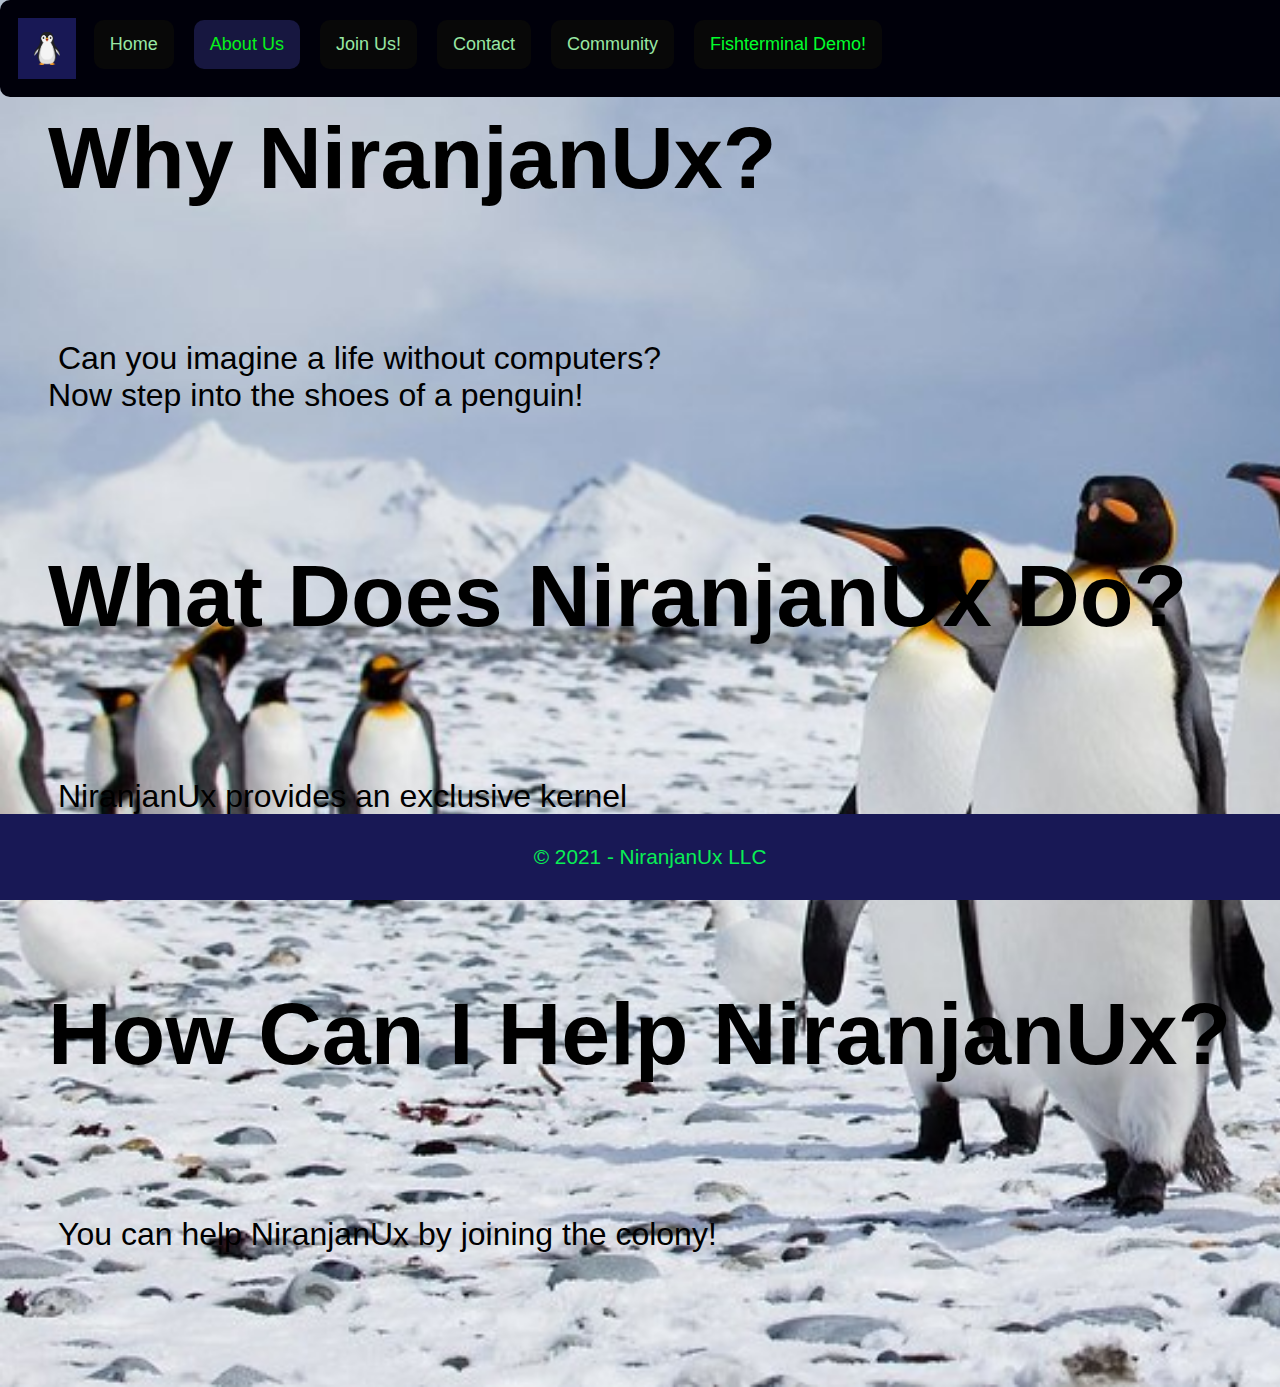
==== aboutus.html @ 8131623a "Initial Commit" ====
<!DOCTYPE html>

<head>
  <title>About Us | NiranjanUx 🐧</title>
  <link rel="stylesheet" href="styles.css">
  <meta name="viewport" content="width=device-width, initial-scale=1.0">
  <link href="https://unpkg.com/aos@2.3.1/dist/aos.css" rel="stylesheet">
  <script src="https://unpkg.com/aos@2.3.1/dist/aos.js"></script>
  <script src="/main.js"></script>
</head>

<body background="/images/group of penguins.jpeg">
  <script>
    AOS.init({
      offset: 200,
      duration: 600,
      easing: 'ease-in-sine',
      delay: 100,
    });
  </script>
  <div class="topnav sticky" style="margin-bottom:10px;">
    <img class="pengulogo" src="images/Penguin logo.png" width="25.8375" height="32.5">
    <a href="index.html">Home</a>
    <a href="aboutus.html" class="active">About Us</a>
    <a href="joinus.html">Join Us!</a>
    <a href="contact.html">Contact</a>
    <a href="Community.html">Community</a>
    <a href="fishterminal.html" style="color:rgb(1, 255, 44)">Fishterminal Demo!</a>
  </div>

  <div class="penguin-mode">
    <h1 style="background-image: transparent; color: black; --time: 5s;" class="bouncy">Why NiranjanUx?</h1>
  </div>
  <div class="penguin-mode">
    <p style="background-image: transparent; color: black; font-size:200%;"><b style="color:black">Can you imagine a life without computers?<br>Now step into the shoes of a penguin!</b></p>
    </div>

    <div class="penguin-mode">
      <h1 style="background-image: transparent; color: black; --time: 5s;" class="bouncy">What Does NiranjanUx Do?</h1>
    </div>

    <div class="penguin-mode">
      <p style="background-image: transparent; color: black; font-size:200%;"><b style="color:black">NiranjanUx provides an exclusive kernel<br>that is optimized for penguin users!</b></p>
    </div>

    <div class="penguin-mode">
      <h1 style="background-image: transparent; color: black; --time: 5s;" class="bouncy">How Can I Help NiranjanUx?</h1>
    </div>

    <div class="penguin-mode">
      <p style="background-image: transparent; color: black; font-size:200%;"><b style="color:black">You can help NiranjanUx by joining the colony!</b></p>
    </div>
<br>
<br>
<br>
  <div class="footer">
    <p>&copy; 2021 - NiranjanUx LLC</p>
  </div>
</body>
---- styles.css ----
* {
  
  font-family: 'Segoe UI', Tahoma, Geneva, Verdana, sans-serif;
  color: rgb(9, 238, 85);
  padding: 10px;
  -webkit-background-size: cover;
  -moz-background-size: cover;
  -o-background-size: cover;
  background-size: cover;
}

h1 {
  font-family:'Segoe UI', Tahoma, Geneva, Verdana, sans-serif;
  
  font-size: 550%;
}


p {
  font-family:'Segoe UI', Tahoma, Geneva, Verdana, sans-serif;
  font-size: 130%;
  font-weight:300
}

.main {
  margin-top: 30px;
  background-color:rgb(23, 23, 24);
}

h1 {
  font-family:'Segoe UI', Tahoma, Geneva, Verdana, sans-serif;
  color:rgb(28, 240, 46);
  
}


.topnav {
  
  background-color: rgb(0, 0, 10);
  overflow: hidden;
  border-radius: 10px;
  z-index: 1;

}
.sticky {
  position: fixed;
  top: 0px;
  width: 100%;
  left: 0px;
}



.topnav a {
  margin:10px;
  background-color: rgb(8, 8, 8);
  float: left;
  color: rgb(152, 231, 163);
  font-size: 150%;
  text-align: center;
  padding: 14px 16px;
  text-decoration: none;
  font-size: 18px;
  border-radius: 10px;
  align-items: center;
  vertical-align: middle;

  position: relative;


}

.topnav a:hover {
  color: white;
  background-color:rgb(32, 32, 32);
  margin: 10px;
  border-radius: 10px;
  vertical-align: middle;
}

.topnav a.active {
  background-color: #171740;
  color: rgb(8, 241, 27);
}

.topnav img {
  background-color: rgb(24, 24, 85);
  float: left;
  color: powderblue;
  font-size: 150%;
  text-align:center;
  padding: 14px 16px;
  text-decoration: none;
  font-size: 18px;
  margin-top: 4px;
  margin-bottom: 4px;
  margin-left: 4px;
  margin-right: 4px;
  margin: 8px;
  align-content: center;
  align-items: center;
  
}

.pengulogo {
  image-orientation: 45deg;
}

.footer {

  position:sticky;

  position: fixed;

  left: 0;
  bottom: 0;
  width: 100%;
  background-color: rgb(24, 24, 85);
  color: white;
  text-align: center;
}

.footer p {
  background-color: rgb(24, 24, 85);

  padding: 0.1px;
  width: 100%;


}

.center {
  display:flex;
  align-items: center;
  justify-content: center;
  vertical-align: middle;
  height: 20px;

}

#linuxpenguin1 {
  margin: 10px;
  transform:rotate(345deg);
}

#linuxpenguin2 {
  margin: 10px;
  transform:rotate(15deg);

}


#homebutton {
  margin: 20px;
  border: 5px solid green;
  border-radius: 10px;
  background-color: rgb(26, 202, 49);
  color: black;
  font-size: 150%;
  font-family: "Century Gothic";
}

#homebutton:hover {
  background-color: rgb(3, 15, 5);
  color: white;
  border: rgb(26, 202, 49);
  margin: 20px;
  border: 5px solid green;
  border-radius: 10px;
  font-size: 150%;
}


.bouncy{
  animation:bouncy var(--time) infinite linear;
  position:relative;
  }
  @keyframes bouncy {
  0%{top:0em}
  40%{top:0em}
  43%{top:-0.9em}
  46%{top:0em}
  48%{top:-0.4em}
  50%{top:0em}
  100%{top:0em;}
  }

  a.button{
  display:inline-block;
  padding:0.35em 1.2em;
  padding-bottom: 0.5em;
  border:0.1em solid #109c23;
  margin:0 0.3em 0.3em 0;
  border-radius:0.12em;
  box-sizing: border-box;
  text-decoration:none;
  font-family:Segoe UI;
  font-weight:400;
  font-size: 125%;
  color:#22f80f;
  text-align:center;
  transition: all 0.2s;
    }
    a.button:hover{
  color:#010f01;
  background-color:#41dd5b;
    }
    @media all and (max-width:30em){
     a.button{
  display:block;
  margin:0.4em auto;
  
    }
  }

#jumpingfish {
  position:fixed;
  top:600px;
  left:1300px;
  z-index:1000;
  margin-bottom: 10px;
}

::-webkit-scrollbar {
  width: 15px;
  background-color:slategray;

}

/* Track */
::-webkit-scrollbar-track {
  box-shadow: inset 0 0 5px grey;
  border-radius: 10px;
}

/* Handle */
::-webkit-scrollbar-thumb {
  background: rgb(16, 179, 103);
  border-radius: 10px;
}


.light-mode {
  background-color: rgb(247, 247, 247);
  color: rgb(5, 5, 5);
}


.penguin-mode {
  background-color: transparent;
  
}


.rotate35 {  
  -webkit-transform:rotate(35deg);  
  -moz-transform: rotate(35deg);  
  -ms-transform: rotate(35deg);  
  -o-transform: rotate(35deg);  
  transform: rotate(35deg);  
}  


post {
  background-color: rgb(82, 78, 78);
  color: rgb(31, 243, 77);
  font-size: 150%;
  font-family: "Segoe UI";
  border-style: solid;
  border-width: 1px;
  border-color:rgb(8, 241, 27);
  border-radius: 10px;
  padding: 0px;
  line-height:1.2;
  margin-right:600px;
  float:left;
  vertical-align:text-top;
  
}

.text {
  font-size:80%;
  font-family: "Segoe UI";
  color:#41dd5b;
}
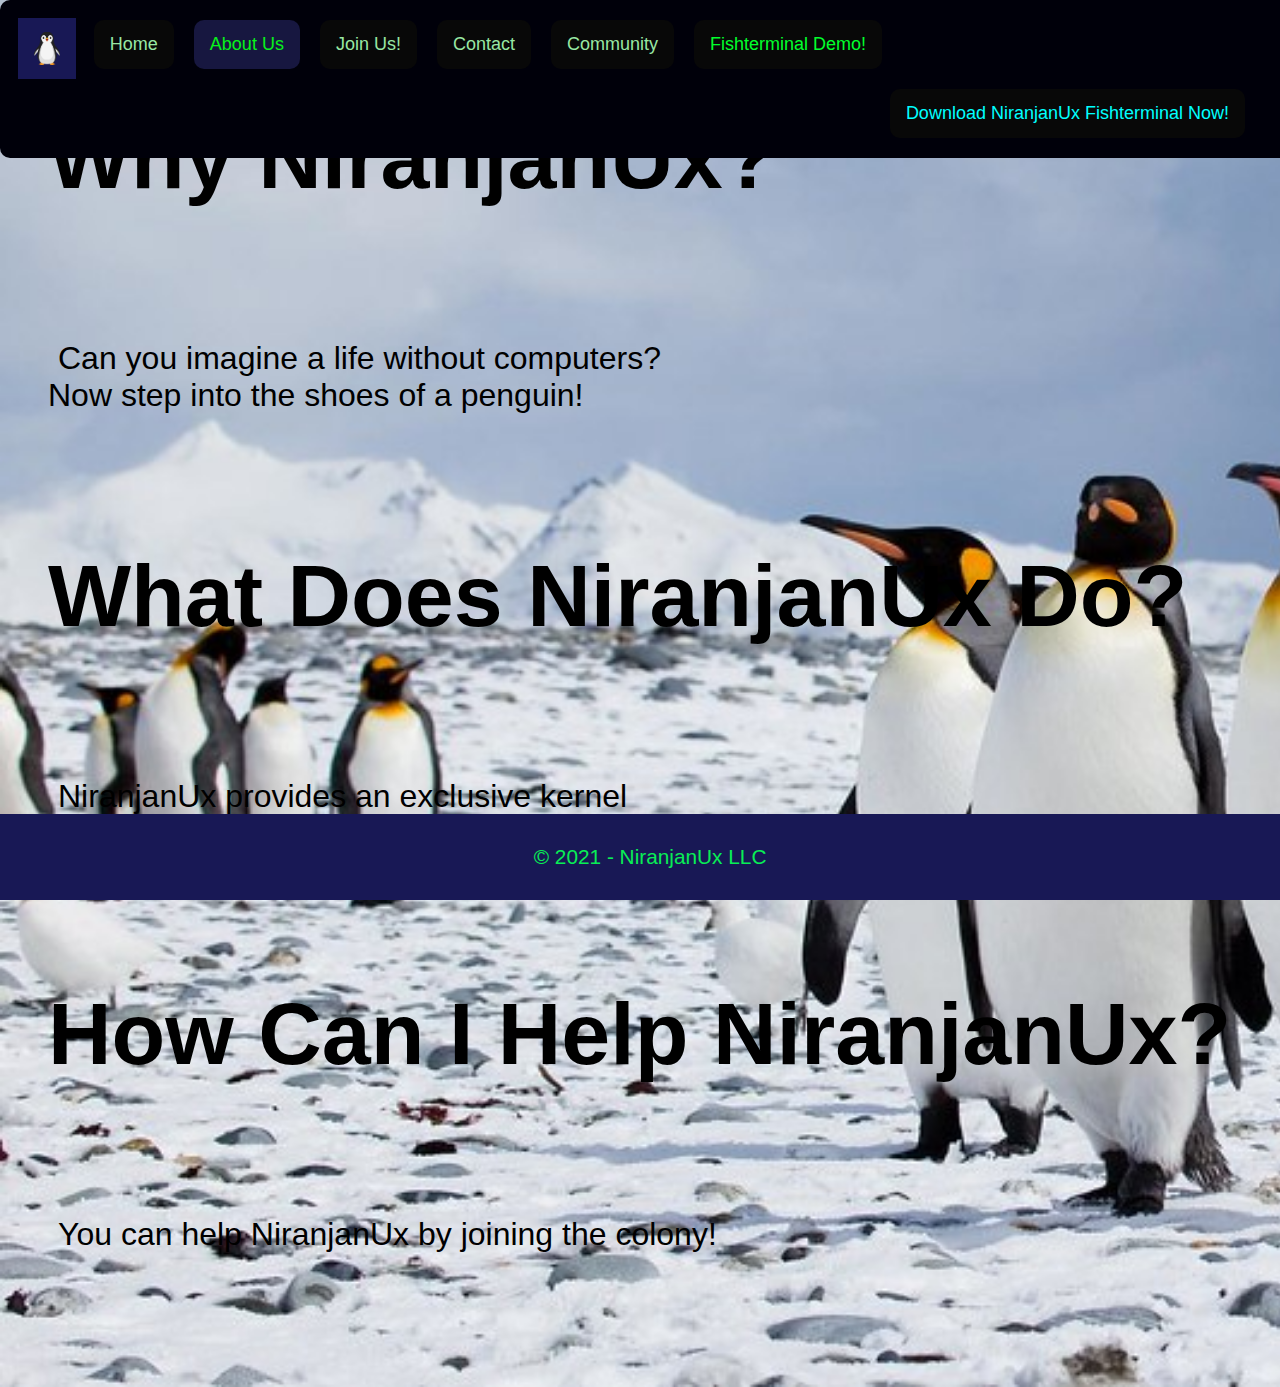
==== commit e07e973c: "I'M FINISHED (Pt. 2)" ====
--- a/aboutus.html
+++ b/aboutus.html
@@ -9,7 +9,7 @@
   <script src="/main.js"></script>
 </head>
 
-<body background="/images/group of penguins.jpeg">
+<body background="./images/group_of_penguins.jpeg">
   <script>
     AOS.init({
       offset: 200,
@@ -19,13 +19,14 @@
     });
   </script>
   <div class="topnav sticky" style="margin-bottom:10px;">
-    <img class="pengulogo" src="images/Penguin logo.png" width="25.8375" height="32.5">
+    <img class="pengulogo" src="./images/Penguin_logo.png" width="25.8375" height="32.5">
     <a href="index.html">Home</a>
     <a href="aboutus.html" class="active">About Us</a>
     <a href="joinus.html">Join Us!</a>
     <a href="contact.html">Contact</a>
     <a href="Community.html">Community</a>
     <a href="fishterminal.html" style="color:rgb(1, 255, 44)">Fishterminal Demo!</a>
+    <a href="https://github.com/Tetraslam/NiranjanUx/releases" target="_blank" style="float:right; margin-right:45px; color:cyan">Download NiranjanUx Fishterminal Now!</a>
   </div>
 
   <div class="penguin-mode">
--- a/styles.css
+++ b/styles.css
@@ -283,3 +283,7 @@
   font-family: "Segoe UI";
   color:#41dd5b;
 }
+
+.lastpost {
+  margin-bottom:100px;
+}